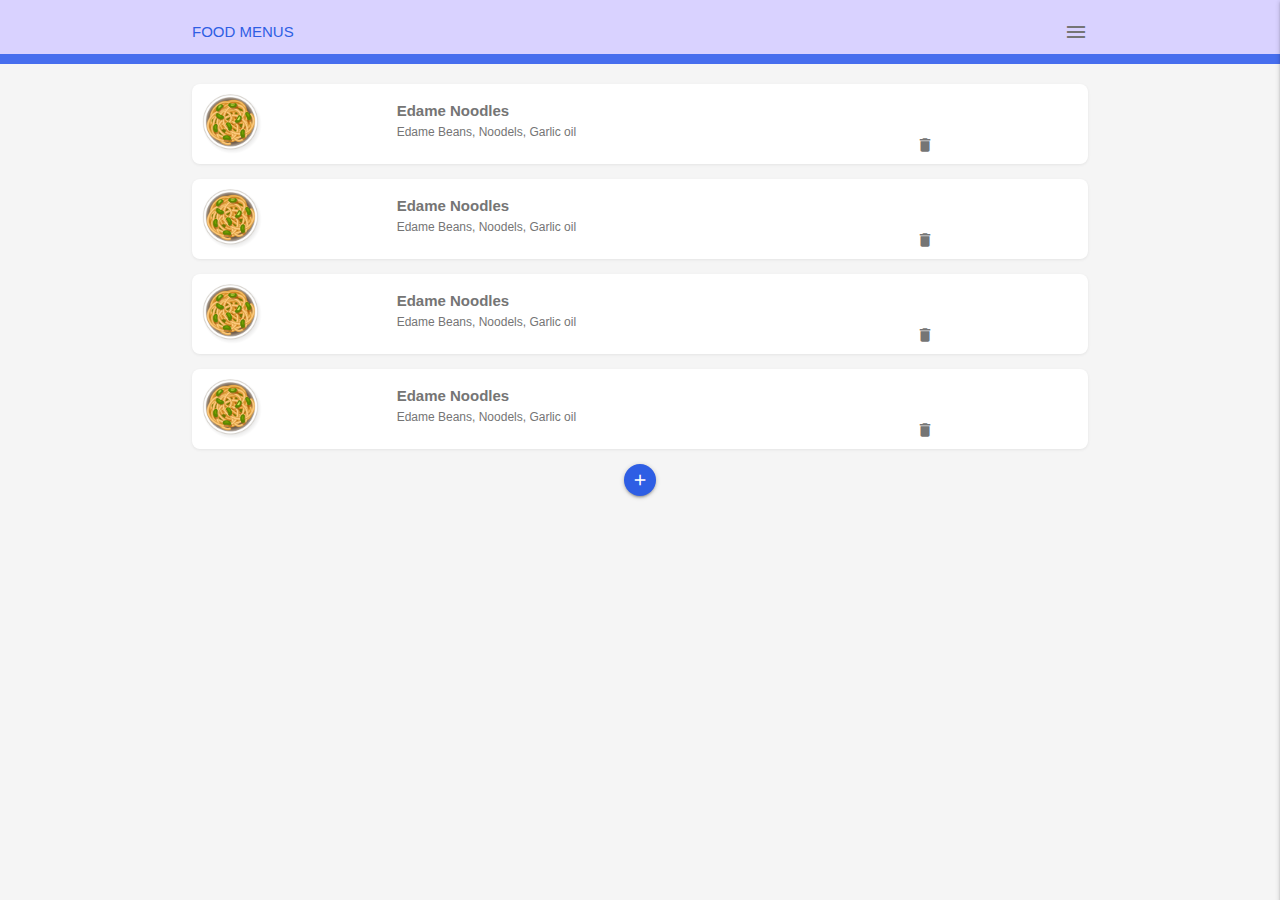
==== index.html @ cd15bb9b "Added Manifest with IOS support" ====
<html lang="en">

<head>
  <meta charset="UTF-8">
  <meta name="viewport" content="width=device-width, initial-scale=1.0">
  <meta http-equiv="X-UA-Compatible" content="ie=edge">
  <title>Food Ninja</title>
  <!-- materialize icons, css & js -->
  <link type="text/css" href="/css/materialize.min.css" rel="stylesheet">
  <link href="https://fonts.googleapis.com/icon?family=Material+Icons" rel="stylesheet">
  <link type="text/css" href="/css/styles.css" rel="stylesheet">
  <script type="text/javascript" src="/js/materialize.min.js"></script>

  <!-- Web Manifest -->
  <link rel="manifest" href="manifest.json">

</head>

<body class="grey lighten-4">

  <!-- top nav -->
  <nav class="z-depth-0">
    <div class="nav-wrapper container">
      <a href="/">Food Menus</span></a>
      <span class="right grey-text text-darken-1">
        <i class="material-icons sidenav-trigger" data-target="side-menu">menu</i>
      </span>
    </div>
  </nav>

  <!-- side nav -->
  <ul id="side-menu" class="sidenav side-menu">
    <li><a class="subheader">Foods</a></li>
    <li><a href="/" class="waves-effect">Home</a></li>
    <li><a href="/pages/about.html" class="waves-effect">About</a></li>
    <li>
      <div class="divider"></div>
    </li>
    <li><a href="/pages/contact.html" class="waves-effect">
        <i class="material-icons">mail_outline</i>Contact</a>
    </li>
  </ul>

  <!-- recipes -->
  <div class="recipes container grey-text text-darken-1">
    <div class="card-panel recipe white row">
      <img src="/img/dish.png" alt="recipe thumb">
      <div class="recipe-details">
        <div class="recipe-title">Edame Noodles</div>
        <div class="recipe-ingredients">Edame Beans, Noodels, Garlic oil</div>
      </div>
      <div class="recipe-delete">
        <i class="material-icons">delete_outline</i>
      </div>
    </div>
    <div class="card-panel recipe white row">
      <img src="/img/dish.png" alt="recipe thumb">
      <div class="recipe-details">
        <div class="recipe-title">Edame Noodles</div>
        <div class="recipe-ingredients">Edame Beans, Noodels, Garlic oil</div>
      </div>
      <div class="recipe-delete">
        <i class="material-icons">delete_outline</i>
      </div>
    </div>
    <div class="card-panel recipe white row">
      <img src="/img/dish.png" alt="recipe thumb">
      <div class="recipe-details">
        <div class="recipe-title">Edame Noodles</div>
        <div class="recipe-ingredients">Edame Beans, Noodels, Garlic oil</div>
      </div>
      <div class="recipe-delete">
        <i class="material-icons">delete_outline</i>
      </div>
    </div>
    <div class="card-panel recipe white row">
      <img src="/img/dish.png" alt="recipe thumb">
      <div class="recipe-details">
        <div class="recipe-title">Edame Noodles</div>
        <div class="recipe-ingredients">Edame Beans, Noodels, Garlic oil</div>
      </div>
      <div class="recipe-delete">
        <i class="material-icons">delete_outline</i>
      </div>
    </div>
  </div>

  <div class="center">
    <a class="btn-floating btn-small btn-large add-btn sidenav-trigger" data-target="side-form">
      <i class="material-icons">add</i>
    </a>
  </div>

  <!-- add recipe side nav -->
  <div id="side-form" class="sidenav side-form">
    <form class="add-recipe container section">
      <h6>New Recipe</h6>
      <div class="divider"></div>
      <div class="input-field">
        <input placeholder="e.g. Ninja soup" id="title" type="text" class="validate">
        <label for="title">Recipe Title</label>
      </div>
      <div class="input-field">
        <input placeholder="e.g. Tofu, mushroom, garlic" id="ingredients" type="text" class="validate">
        <label for="ingredients">Ingredients</label>
      </div>
      <div class="input-field center">
        <button class="btn-small">Add</button>
      </div>
    </form>
  </div>

  <script src="/js/ui.js"></script>
</body>

</html>
---- css/styles.css ----
/* colours */

:root {
  --primary: #d9d2ff;
  --secondary: #476eee;
  --title: #2e5ee4;
}

/* layout styles */

nav {
  background: var(--primary);
  border-bottom: 10px solid var(--secondary);
}

nav a {
  text-transform: uppercase;
  color: var(--title);
}

nav a span {
  font-weight: bold;
}

nav .sidenav-trigger {
  margin: 0;
}

/* recipe styles */

.recipes {
  margin-top: 20px;
}

.card-panel.recipe {
  border-radius: 8px;
  padding: 10px;
  box-shadow: 0px 1px 3px rgba(90, 90, 90, 0.1);
  display: grid;
  grid-template-columns: 2fr 6fr 1fr;
  grid-template-areas: "image details delete";
  position: relative;
}

.recipe img {
  grid-area: image;
  max-width: 60px;
}

.recipe-details {
  grid-area: details;
  margin-top: 6px;
}

.recipe-delete {
  grid-area: delete;
  position: absolute;
  bottom: 0px;
  right: 0px;
}

.recipe-delete i {
  font-size: 18px;
}

.recipe-title {
  font-weight: bold;
}

.recipe-ingredients {
  font-size: 0.8em;
}

/* form-styles */

.add-btn {
  background: var(--title) !important;
}

input {
  box-shadow: none !important;
  -webkit-box-shadow: none !important;
}

.side-form button {
  background: var(--title);
  box-shadow: 1px 1px 3px rgba(90, 90, 90, 0.2);
}

form .input-field {
  margin-top: 30px;
}
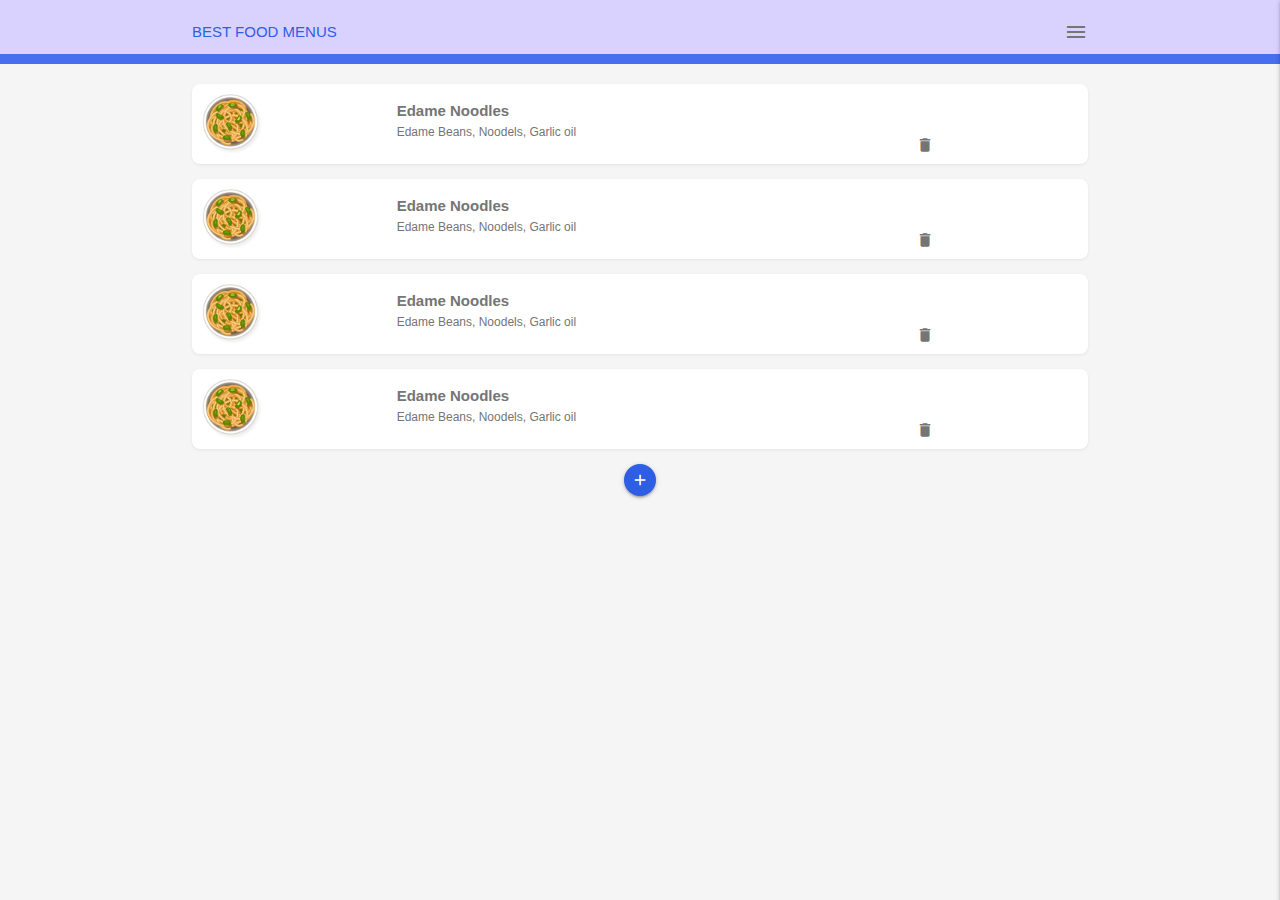
==== commit ad5c5805: "Added cache version, cache size and fallback page" ====
--- a/index.html
+++ b/index.html
@@ -4,7 +4,7 @@
   <meta charset="UTF-8">
   <meta name="viewport" content="width=device-width, initial-scale=1.0">
   <meta http-equiv="X-UA-Compatible" content="ie=edge">
-  <title>Food Ninja</title>
+  <title>Foods Menus v2</title>
   <!-- materialize icons, css & js -->
   <link type="text/css" href="/css/materialize.min.css" rel="stylesheet">
   <link href="https://fonts.googleapis.com/icon?family=Material+Icons" rel="stylesheet">
@@ -21,7 +21,7 @@
   <!-- top nav -->
   <nav class="z-depth-0">
     <div class="nav-wrapper container">
-      <a href="/">Food Menus</span></a>
+      <a href="/">Best Food Menus</span></a>
       <span class="right grey-text text-darken-1">
         <i class="material-icons sidenav-trigger" data-target="side-menu">menu</i>
       </span>
@@ -109,7 +109,7 @@
       </div>
     </form>
   </div>
-
+  <script src="/js/app.js" defer></script>
   <script src="/js/ui.js"></script>
 </body>
 
